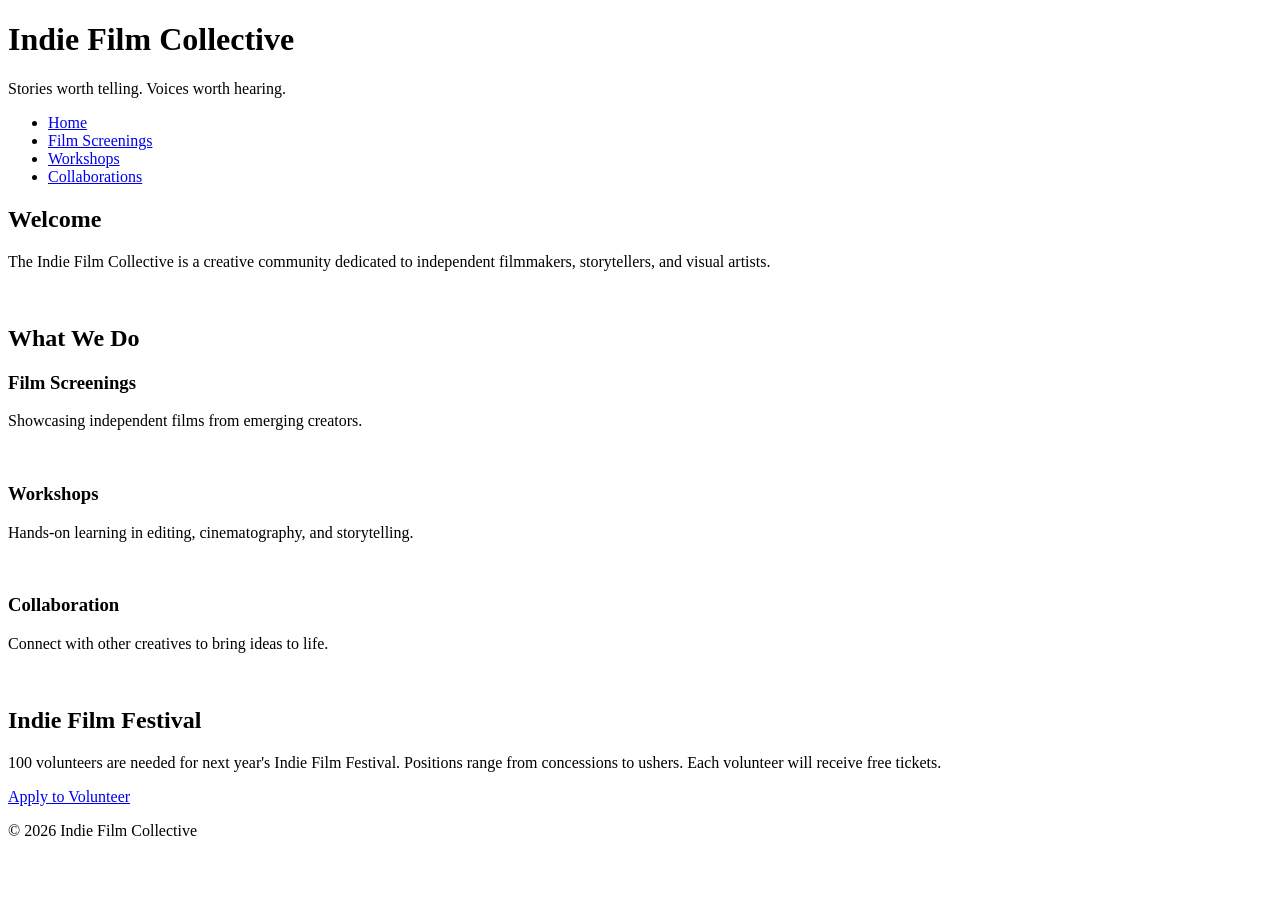
==== index.html @ 214f259c "Added new pages Added 3 additional pages with the header and nav" ====
<!DOCTYPE html>
<html lang="en">
<head>
    <meta charset="UTF-8">
    <meta name="viewport" content="width=device-width, initial-scale=1.0">
    <title>Indie Film Collective</title>
    <link rel="stylesheet" href="styles.css">
</head>

<body>
<!-- Copy and paste this header in each new page -->
<header>
    <h1>Indie Film Collective</h1>
    <p>Stories worth telling. Voices worth hearing.</p>
</header>
<!-- Update these hrefs to relative links to their new pages and copy and paste in each new page -->
<nav>
    <ul>
        <li><a href="index.html">Home</a></li>
        <li><a href="screenings.html">Film Screenings</a></li>
        <li><a href="workshops.html">Workshops</a></li>
        <li><a href="collaborations.html">Collaborations</a></li>
    </ul>
</nav>
<main>
    <!-- This section stays on the homepage -->
    <section>
        <h2>Welcome</h2>
        <p>The Indie Film Collective is a creative community dedicated to independent filmmakers, storytellers, and visual artists.</p>
        <img src="images/filmmaker.jpg" width="500" alt="">
    </section>
    <section> <!-- This section can be deleted from the homepage. It will not be copied to a new page -->
        <h2>What We Do</h2>
        <div class="card-row">
            <!-- Transfer this section the the new screenings page -->
            <section id="screenings">
                <h3>Film Screenings</h3>
                <p>Showcasing independent films from emerging creators.</p>
                <img src="images/screenings.jpg" width="500" alt="">
            </section>
            <!-- Transfer this section the the new workshops page -->
            <section id="workshops">
                <h3>Workshops</h3>
                <p>Hands-on learning in editing, cinematography, and storytelling.</p>
                <img src="images/workshops.jpg" width="500" alt="">
            </section>            
            <!-- Transfer this section the the new collaborations page -->
            <section id="collaborations">
                <h3>Collaboration</h3>
                <p>Connect with other creatives to bring ideas to life.</p>
                <img src="images/collaboration.jpg" width="500" alt="">
            </section>
        </div>
    </section>
</main>
<!--Copy this aside in each new page-->
<aside>
    <h2>Indie Film Festival</h2>
    <p>100 volunteers are needed for next year's Indie Film Festival. Positions range from concessions to ushers. Each volunteer will receive free tickets.</p>
    <a href="#">Apply to Volunteer</a>
</aside>
<!--Copy this footer in each new page-->
<footer>
    <p>&copy; 2026 Indie Film Collective</p>
</footer>
</body>
</html>
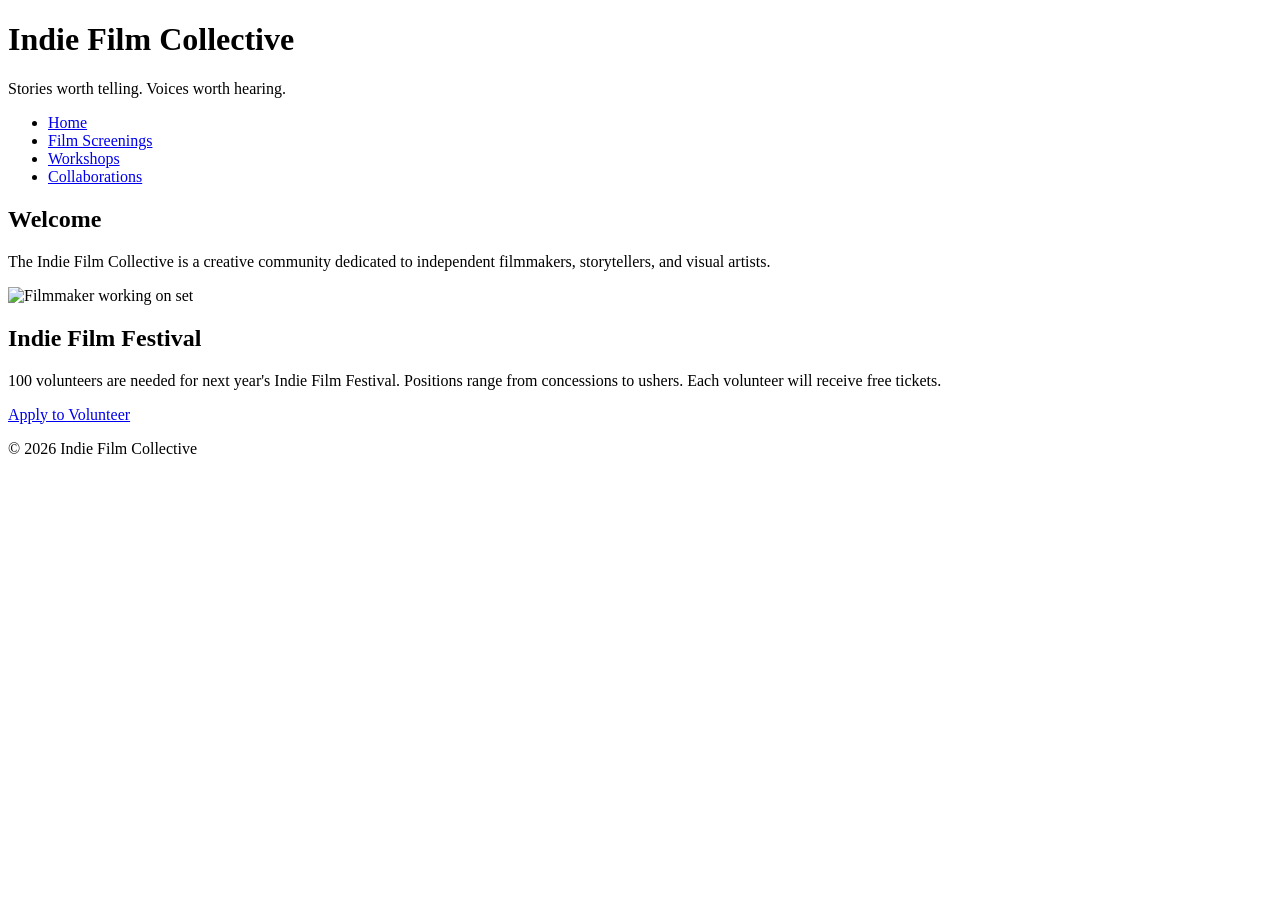
==== commit faf0fd26: "Content Added Content added to each new page." ====
--- a/index.html
+++ b/index.html
@@ -8,60 +8,32 @@
 </head>
 
 <body>
-<!-- Copy and paste this header in each new page -->
-<header>
-    <h1>Indie Film Collective</h1>
-    <p>Stories worth telling. Voices worth hearing.</p>
-</header>
-<!-- Update these hrefs to relative links to their new pages and copy and paste in each new page -->
-<nav>
-    <ul>
-        <li><a href="index.html">Home</a></li>
-        <li><a href="screenings.html">Film Screenings</a></li>
-        <li><a href="workshops.html">Workshops</a></li>
-        <li><a href="collaborations.html">Collaborations</a></li>
-    </ul>
-</nav>
-<main>
-    <!-- This section stays on the homepage -->
-    <section>
-        <h2>Welcome</h2>
-        <p>The Indie Film Collective is a creative community dedicated to independent filmmakers, storytellers, and visual artists.</p>
-        <img src="images/filmmaker.jpg" width="500" alt="">
-    </section>
-    <section> <!-- This section can be deleted from the homepage. It will not be copied to a new page -->
-        <h2>What We Do</h2>
-        <div class="card-row">
-            <!-- Transfer this section the the new screenings page -->
-            <section id="screenings">
-                <h3>Film Screenings</h3>
-                <p>Showcasing independent films from emerging creators.</p>
-                <img src="images/screenings.jpg" width="500" alt="">
-            </section>
-            <!-- Transfer this section the the new workshops page -->
-            <section id="workshops">
-                <h3>Workshops</h3>
-                <p>Hands-on learning in editing, cinematography, and storytelling.</p>
-                <img src="images/workshops.jpg" width="500" alt="">
-            </section>            
-            <!-- Transfer this section the the new collaborations page -->
-            <section id="collaborations">
-                <h3>Collaboration</h3>
-                <p>Connect with other creatives to bring ideas to life.</p>
-                <img src="images/collaboration.jpg" width="500" alt="">
-            </section>
-        </div>
-    </section>
-</main>
-<!--Copy this aside in each new page-->
-<aside>
-    <h2>Indie Film Festival</h2>
-    <p>100 volunteers are needed for next year's Indie Film Festival. Positions range from concessions to ushers. Each volunteer will receive free tickets.</p>
-    <a href="#">Apply to Volunteer</a>
-</aside>
-<!--Copy this footer in each new page-->
-<footer>
+    <header>
+        <h1>Indie Film Collective</h1>
+        <p>Stories worth telling. Voices worth hearing.</p>
+    </header>
+    <nav>
+        <ul>
+            <li><a href="index.html">Home</a></li>
+            <li><a href="screenings.html">Film Screenings</a></li>
+            <li><a href="workshops.html">Workshops</a></li>
+            <li><a href="collaborations.html">Collaborations</a></li>
+        </ul>
+    </nav>
+    <main>
+        <section>
+            <h2>Welcome</h2>
+            <p>The Indie Film Collective is a creative community dedicated to independent filmmakers, storytellers, and visual artists.</p>
+            <img src="images/filmmaker.jpg" width="500" alt="Filmmaker working on set">
+        </section>
+    </main>
+    <aside>
+        <h2>Indie Film Festival</h2>
+        <p>100 volunteers are needed for next year's Indie Film Festival. Positions range from concessions to ushers. Each volunteer will receive free tickets.</p>
+        <a href="#">Apply to Volunteer</a>
+    </aside>
+    <footer>
     <p>&copy; 2026 Indie Film Collective</p>
-</footer>
+    </footer>
 </body>
 </html>
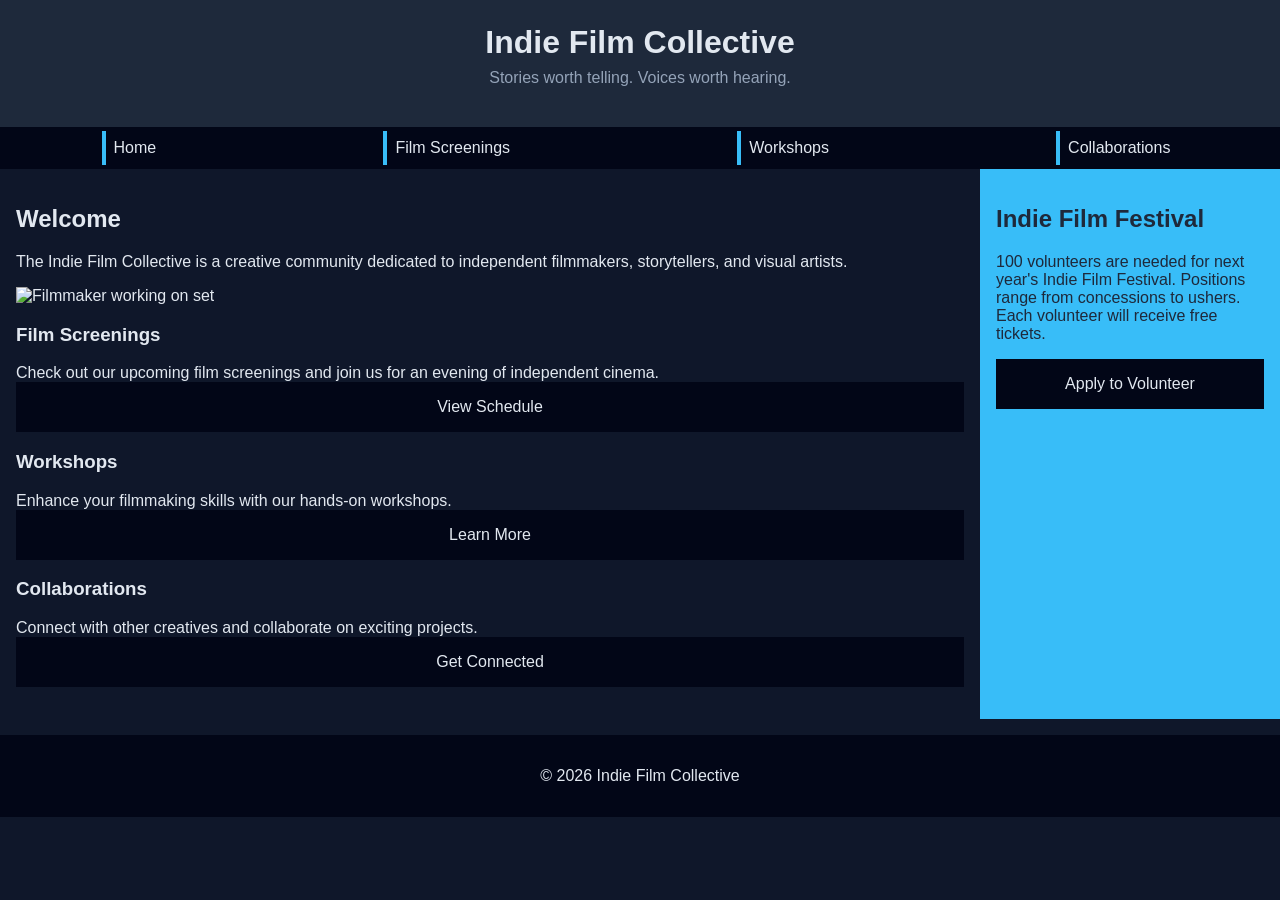
==== commit 888f37d9: "CSS added CSS added for webpages larger than 800px. README also updated." ====
--- a/index.html
+++ b/index.html
@@ -8,9 +8,9 @@
 </head>
 
 <body>
-    <header>
-        <h1>Indie Film Collective</h1>
-        <p>Stories worth telling. Voices worth hearing.</p>
+<header>
+    <h1>Indie Film Collective</h1>
+    <p>Stories worth telling. Voices worth hearing.</p>
     </header>
     <nav>
         <ul>
@@ -25,6 +25,12 @@
             <h2>Welcome</h2>
             <p>The Indie Film Collective is a creative community dedicated to independent filmmakers, storytellers, and visual artists.</p>
             <img src="images/filmmaker.jpg" width="500" alt="Filmmaker working on set">
+             <h3>Film Screenings</h3>
+                <p>Check out our upcoming film screenings and join us for an evening of independent cinema. <a href="screenings.html">View Schedule</a></p>
+            <h3>Workshops</h3>
+                <p>Enhance your filmmaking skills with our hands-on workshops. <a href="workshops.html">Learn More</a></p>
+            <h3>Collaborations</h3>
+                <p>Connect with other creatives and collaborate on exciting projects. <a href="collaborations.html">Get Connected</a></p>
         </section>
     </main>
     <aside>
--- a/styles.css
+++ b/styles.css
@@ -0,0 +1,125 @@
+/* CSS by Christina Carrasquilla, iteration by Justin Story */
+
+/* ===== Color Palette ===== 
+
+    backgound: #0f172a;
+    nav-footer: #020617;
+    card: #1e293b;
+    text-main: #e2e8f0;
+    text-muted: #94a3b8;
+    accent: #38bdf8;
+}
+*/
+
+/* ===== GLOBAL (Base) Styles ===== */
+body {
+    font-family: Helvetica, Arial, sans-serif;
+    margin: 0;
+    background-color: #0f172a;
+    color: #e2e8f0;
+    min-width:500px;
+    display:grid;
+    grid-template-columns:1fr;
+}
+
+header {
+    background-color: #1e293b;
+    text-align: center;
+    padding: 1.5rem;
+}
+
+header h1 {
+    margin: 0;
+}
+
+header p {
+    margin-top: 0.5rem;
+    color: #94a3b8;
+}
+
+nav {
+    background-color: #020617;
+}
+
+nav ul {
+    list-style: none;
+    margin: 0;
+    padding: 0;
+}
+
+nav a {
+    color: #e2e8f0;
+    text-decoration: none;
+    padding: 0.5rem;
+    display: block;
+    border-left: 4px solid #38bdf8;
+    margin: .25rem;
+}
+
+nav a:hover {
+    background-color: #334155;
+}
+
+main {
+    padding: 1rem;
+}
+
+img {
+    width:100%;
+}
+
+#screenings, #workshops, #collaborations {
+    background-color: #1e293b;
+    padding: 1rem;
+    padding: 1rem;
+    border-left: 4px solid #38bdf8;
+}
+
+aside {
+    background-color: #38bdf8;
+    color: #1e293b;
+    padding: 1rem;
+    padding: 1rem;
+}
+
+a {
+    display:block;
+    background-color:#020617;
+    color:#e2e8f0;
+    padding:1rem 2rem;
+    text-decoration:none;
+    text-align:center;
+}
+a:hover {
+    color:#020617;
+    background-color:#e2e8f0;
+}
+
+footer {
+    background-color: #020617;
+    text-align: center;
+    padding: 1rem;
+    margin-top: 1rem;
+}
+
+/* ===== Media Query (Medium) ===== */
+@media screen and (min-width: 800px){
+    body {
+        grid-template-columns:1fr 300px;
+    }
+    header, nav, footer {
+        grid-column: 1/-1;
+    }
+    nav ul {
+        display:flex;
+        justify-content:space-around;
+        gap:1rem;
+    }
+    .card-row {
+        display: flex;
+        gap:1rem;
+    }
+    .card-row section {
+        width:30%;
+    }
+}
